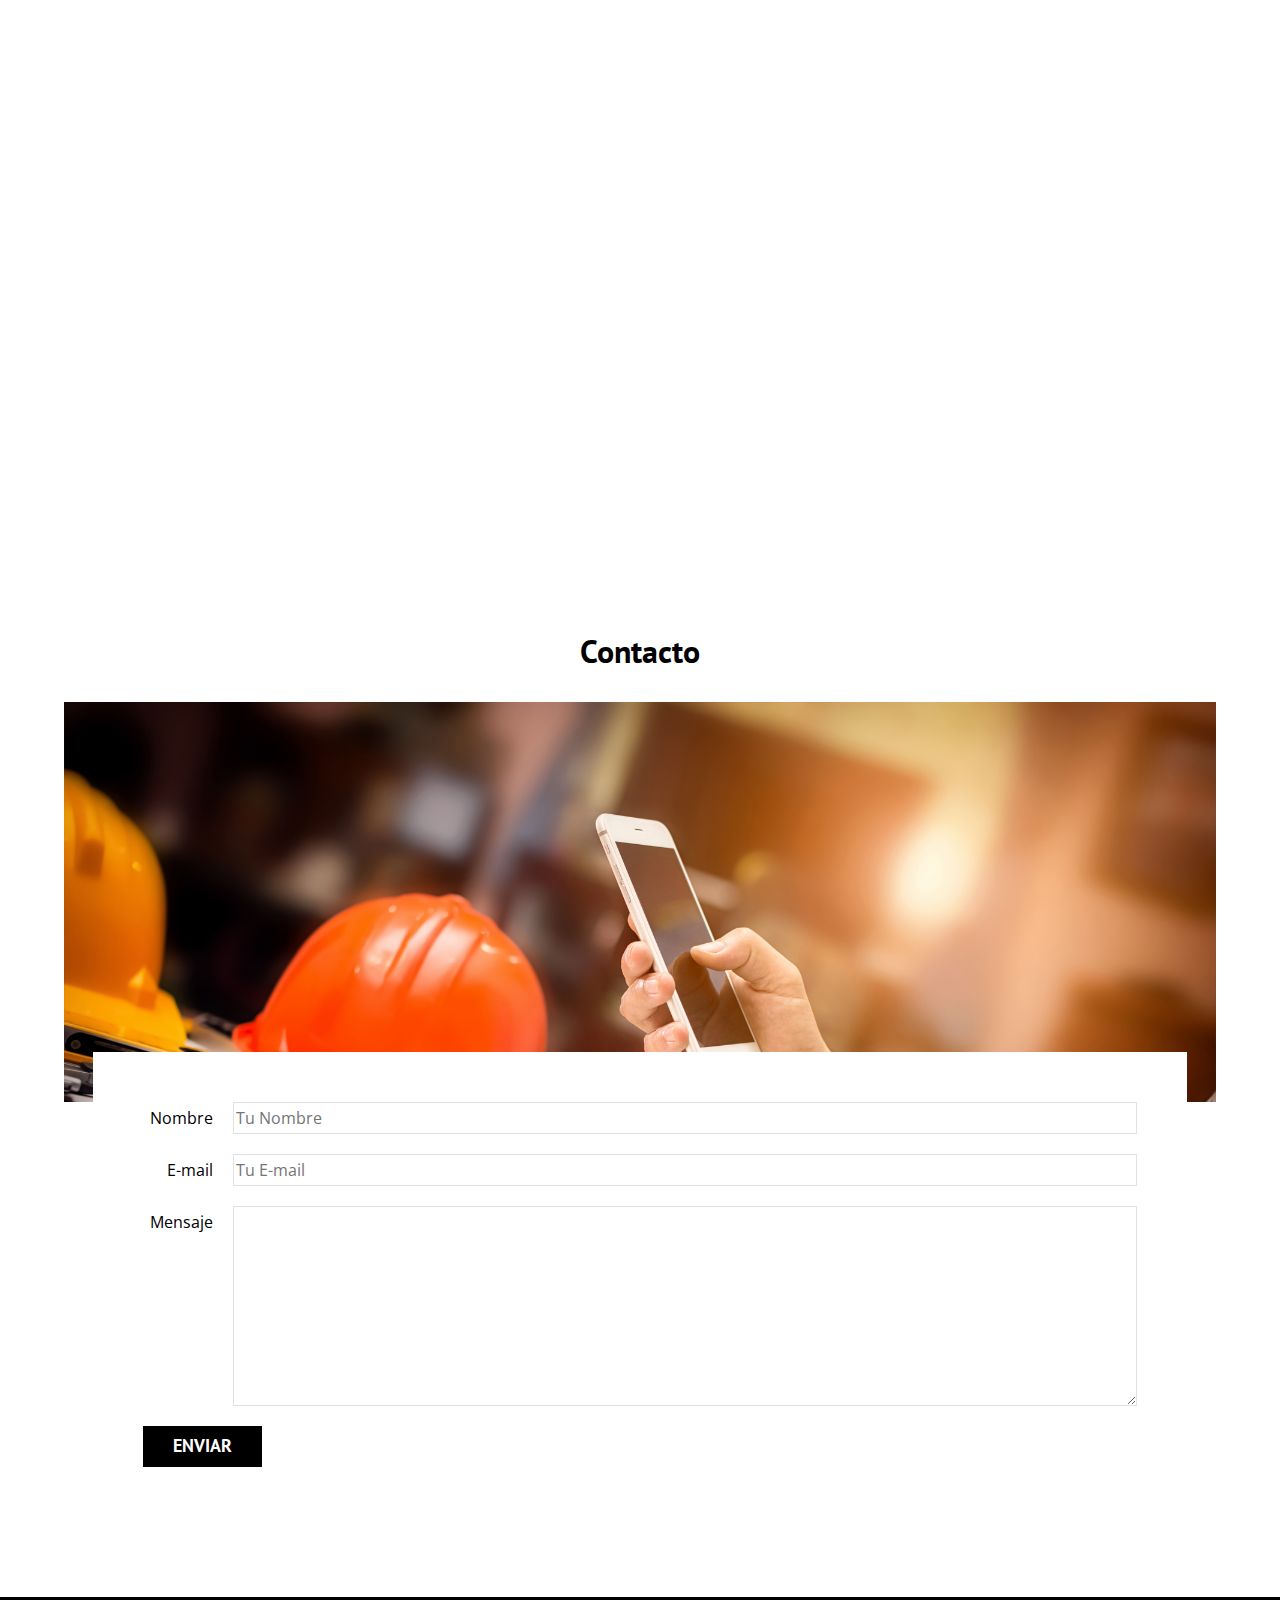
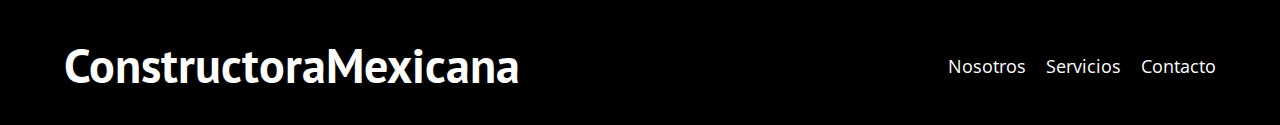
==== contacto.html @ a120f01c "Add files via upload" ====
<!DOCTYPE html>
<html lang="es">
	<head>
		<meta charset="UTF-8">
		<meta name="viewport" content="width=device-width, initial-scale=1.0">
		<title>Constructora Mexicana</title>

				<!-- Preload -->
				<link rel="preload" href="css/normalize.css" as="style">
				<link rel="stylesheet" href="css/normalize.css">
		
				<link rel="preload" href="css/styles.css" as="style">
				<link rel="stylesheet" href="css/styles.css">
		
				<link rel="preload" href="https://fonts.googleapis.com/css2?family=Open+Sans&family=PT+Sans:wght@400;700&display=swap" crossorigin="crossorigin" as="font">
				<link rel="preconnect" href="https://fonts.gstatic.com">
				<link href="https://fonts.googleapis.com/css2?family=Open+Sans&family=PT+Sans:wght@400;700&display=swap" rel="stylesheet">
	</head>
	<body>
		<header class="header">
			<div class="contenedor">
				<div class="barra">
					<a class="logo" href="index.html">
						<h1 class="logo__nombre no-margin centrar-texto"><span class="logo__bold">ConstructoraMexicana</span></h1>
					</a>

					<nav class="navegacion">
						<a href="nosotros.html" class="navegacion__enlace">Nosotros</a>
						<a href="servicios.html" class="navegacion__enlace">Servicios</a>
						<a href="contacto.html" class="navegacion__enlace">Contacto</a>
					</nav>
				</div>
			</div>
			<div class="header__texto">
				<h2 class="no-margin">Constructora Mexicana</h2>
				<p class="aux-margin">Somos <span>Constructora Mexicana</span>, una empresa dedicada a la realización de proyectos de construcción de alta calidad y eficiencia. Contamos con más de 20 años de experiencia en el sector, ofreciendo soluciones integrales a las necesidades de nuestros clientes.</p>
			</div>
		</header>

		<main class="contenedor">
			<h3 class="centrar-texto">Contacto</h3>

			<div class="contacto-bg"></div>
			<form class="formulario">
				<div class="campo">
					<label class="campo__label" for="nombre">Nombre</label>
					<input class="campo__field" type="text" placeholder="Tu Nombre" id="nombre">
				</div>
				<div class="campo">
					<label class="campo__label" for="email">E-mail</label>
					<input class="campo__field" type="email" placeholder="Tu E-mail" id="email">
				</div>
				<div class="campo">
					<label class="campo__label" for="mensaje">Mensaje</label>
					<textarea class="campo__field campo__field--textarea" id="mensaje"></textarea>
				</div>

				<div class="campo">
					<input type="submit" value="Enviar" class="boton boton--primario">
				</div>
			</form>
		</main>

		<footer class="footer">
			<div class="contenedor">
				<div class="barra">
					<a class="logo" href="index.html">
						<h1 class="logo__nombre no-margin centrar-texto"><span class="logo__bold">ConstructoraMexicana</span></h1>
					</a>

					<nav class="navegacion">
						<a href="nosotros.html" class="navegacion__enlace">Nosotros</a>
						<a href="servicios.html" class="navegacion__enlace">Servicios</a>
						<a href="contacto.html" class="navegacion__enlace">Contacto</a>
					</nav>
				</div>
			</div>
		</footer>

	</body>
</html>
---- css/styles.css ----
:root 
{
    --fuenteHeading: 'PT Sans', sans-serif;
    --fuenteParrafos: 'Open Sans', sans-serif;

    --primario: #f85717;
    --gris: #e1e1e1;
    --blanco: #ffffff;
    --negro: #000000;
}
html 
{
    box-sizing: border-box;
    font-size: 62.5%; /* 1 rem = 10px */    
}

*, *:before, *:after 
{
    box-sizing: inherit;
}

body 
{
    font-family: var(--fuenteParrafos);
    font-size: 1.6rem;
    line-height: 2;
}

/** Globales **/
.contenedor 
{
    width: min(90%, 120rem);
    margin: 0 auto;
}

a 
{
    text-decoration: none;
}

h1, h2, h3, h4 
{
    font-family: var(--fuenteHeading);
    line-height: 1.2;
}

h1 
{
    font-size: 4.8rem;
}

h2 
{
    font-size: 4rem;
}

h3 
{
    font-size: 3.2rem;
}

h4 
{
    font-size: 2.8rem;
}

img 
{
    max-width: 100%;
}

/** Utilidades **/
.no-margin 
{
    margin: 0;
}

.no-padding 
{
    padding: 0;
}

.centrar-texto 
{
    text-align: center;
}

.aux-margin
{
    margin-left: 0;
    margin-right: 0;
}

@media (min-width: 768px) 
{
    .aux-margin
    {
        margin-left: 30rem;
        margin-right: 30rem;
    }

}



/** Header **/
.webp .header 
{
    background-image: url(../img/header.webp);
}

.no-webp .header 
{
    background-image: url(../img/header.jpg);
}

.header 
{
    height: 60rem;
    background-size: cover;
    background-repeat: no-repeat;
    background-position: center center;
}

.header__texto 
{
   text-align: center;
   color: var(--blanco);
   margin-top: 5rem;
}

@media (min-width: 768px) 
{
    .header__texto 
	{
        margin-top: 15rem;
    }
}

.barra 
{
    padding-top: 4rem;
}

@media (min-width: 768px) 
{
    .barra 
	{
        display: flex;
        justify-content: space-between;
        align-items: center;
    }
}

.logo 
{
    color: var(--blanco);
    
}

.logo__nombre 
{
    font-weight: 400;
}

.logo__bold 
{
    font-weight: 700;
}

@media (min-width: 768px) 
{
    .navegacion 
	{
        display: flex;
        gap: 2rem;
    }
}

.navegacion__enlace 
{
    display: block;
    text-align: center;
    font-size: 1.8rem;
    color: var(--blanco);
}

@media (min-width: 768px) 
{
    .contenido-principal 
	{
        display: grid;
        grid-template-columns: 2fr 1fr;
        column-gap: 4rem;
    }
}

.entrada 
{
    border-bottom: 1px solid var(--gris);
    margin-bottom: 2rem;
}

.entrada:last-of-type 
{
    border: none;
    margin-bottom: 0;
}

.boton 
{
    display: block;
    font-family: var(--fuenteHeading);
    color: var(--blanco);
    text-align: center;
    padding: 1rem 3rem;
    font-size: 1.8rem;
    text-transform: uppercase;
    font-weight: 700;
    margin-bottom: 2rem;
    border: none;
}

@media (min-width: 768px) 
{
    .boton 
	{
        display: inline-block;

    }
}

.boton:hover 
{
    cursor: pointer;
}

.boton--primario 
{
    background-color: var(--negro);
}

.boton--secundario 
{
    background-color: var(--primario);
}

.cursos 
{
    list-style: none;
}

.widget-curso 
{
    border-bottom: 1px solid var(--gris);
    margin-bottom: 2rem;
}

.widget-curso:last-of-type 
{
    border: none;
    margin-bottom: 0;
}

.widget-curso__label 
{
    font-family: var(--fuenteHeading);
    font-weight: bold;
}

.widget-curso__info 
{
    font-weight: normal;
}

.widget-curso__label, .widget-curso__info 
{
    font-size: 2rem;
}

.footer 
{
    background-color: var(--negro);
    padding-bottom: 3rem;
    margin-top: 4rem;
}

/** Nosotros **/
@media (min-width: 768px) 
{
    .sobre-nosotros 
	{
        display: grid;
        grid-template-columns: repeat(2, 1fr);
        column-gap: 2rem;
    }
}

/** Servicios **/
.curso 
{
    padding: 3rem 0;
    border-bottom: 1px solid var(--gris);
}
@media (min-width: 768px) 
{
    .curso 
	{
        display: grid;
        grid-template-columns: 1fr 2fr;
        column-gap: 2rem;
    }
}

.curso:last-of-type 
{
   border: none;
}

.curso__label 
{
    font-family: var(--fuenteHeading);
    font-weight: bold;
}

.curso__info 
{
    font-weight: normal;
}

.curso__label, .curso__info 
{
    font-size: 2rem;
}

/** Contacto **/
.contacto-bg 
{
    background-image: url(../img/contacto.jpg);
    height: 40rem;
    background-size: cover;
    background-repeat: no-repeat;
}

.formulario 
{
    background-color: var(--blanco);
    margin: -5rem auto 0 auto;
    width: 95%;
    padding: 5rem;
}

.campo 
{
    display: flex;
    margin-bottom: 2rem;
}

.campo__label 
{
    flex: 0 0 9rem;
    text-align: right;
    padding-right: 2rem;
}

.campo__field 
{
    flex: 1;
    border: 1px solid var(--gris);
}

.campo__field--textarea 
{
    height: 20rem;
}
---- css/styles.css ----
:root 
{
    --fuenteHeading: 'PT Sans', sans-serif;
    --fuenteParrafos: 'Open Sans', sans-serif;

    --primario: #f85717;
    --gris: #e1e1e1;
    --blanco: #ffffff;
    --negro: #000000;
}
html 
{
    box-sizing: border-box;
    font-size: 62.5%; /* 1 rem = 10px */    
}

*, *:before, *:after 
{
    box-sizing: inherit;
}

body 
{
    font-family: var(--fuenteParrafos);
    font-size: 1.6rem;
    line-height: 2;
}

/** Globales **/
.contenedor 
{
    width: min(90%, 120rem);
    margin: 0 auto;
}

a 
{
    text-decoration: none;
}

h1, h2, h3, h4 
{
    font-family: var(--fuenteHeading);
    line-height: 1.2;
}

h1 
{
    font-size: 4.8rem;
}

h2 
{
    font-size: 4rem;
}

h3 
{
    font-size: 3.2rem;
}

h4 
{
    font-size: 2.8rem;
}

img 
{
    max-width: 100%;
}

/** Utilidades **/
.no-margin 
{
    margin: 0;
}

.no-padding 
{
    padding: 0;
}

.centrar-texto 
{
    text-align: center;
}

.aux-margin
{
    margin-left: 0;
    margin-right: 0;
}

@media (min-width: 768px) 
{
    .aux-margin
    {
        margin-left: 30rem;
        margin-right: 30rem;
    }

}



/** Header **/
.webp .header 
{
    background-image: url(../img/header.webp);
}

.no-webp .header 
{
    background-image: url(../img/header.jpg);
}

.header 
{
    height: 60rem;
    background-size: cover;
    background-repeat: no-repeat;
    background-position: center center;
}

.header__texto 
{
   text-align: center;
   color: var(--blanco);
   margin-top: 5rem;
}

@media (min-width: 768px) 
{
    .header__texto 
	{
        margin-top: 15rem;
    }
}

.barra 
{
    padding-top: 4rem;
}

@media (min-width: 768px) 
{
    .barra 
	{
        display: flex;
        justify-content: space-between;
        align-items: center;
    }
}

.logo 
{
    color: var(--blanco);
    
}

.logo__nombre 
{
    font-weight: 400;
}

.logo__bold 
{
    font-weight: 700;
}

@media (min-width: 768px) 
{
    .navegacion 
	{
        display: flex;
        gap: 2rem;
    }
}

.navegacion__enlace 
{
    display: block;
    text-align: center;
    font-size: 1.8rem;
    color: var(--blanco);
}

@media (min-width: 768px) 
{
    .contenido-principal 
	{
        display: grid;
        grid-template-columns: 2fr 1fr;
        column-gap: 4rem;
    }
}

.entrada 
{
    border-bottom: 1px solid var(--gris);
    margin-bottom: 2rem;
}

.entrada:last-of-type 
{
    border: none;
    margin-bottom: 0;
}

.boton 
{
    display: block;
    font-family: var(--fuenteHeading);
    color: var(--blanco);
    text-align: center;
    padding: 1rem 3rem;
    font-size: 1.8rem;
    text-transform: uppercase;
    font-weight: 700;
    margin-bottom: 2rem;
    border: none;
}

@media (min-width: 768px) 
{
    .boton 
	{
        display: inline-block;

    }
}

.boton:hover 
{
    cursor: pointer;
}

.boton--primario 
{
    background-color: var(--negro);
}

.boton--secundario 
{
    background-color: var(--primario);
}

.cursos 
{
    list-style: none;
}

.widget-curso 
{
    border-bottom: 1px solid var(--gris);
    margin-bottom: 2rem;
}

.widget-curso:last-of-type 
{
    border: none;
    margin-bottom: 0;
}

.widget-curso__label 
{
    font-family: var(--fuenteHeading);
    font-weight: bold;
}

.widget-curso__info 
{
    font-weight: normal;
}

.widget-curso__label, .widget-curso__info 
{
    font-size: 2rem;
}

.footer 
{
    background-color: var(--negro);
    padding-bottom: 3rem;
    margin-top: 4rem;
}

/** Nosotros **/
@media (min-width: 768px) 
{
    .sobre-nosotros 
	{
        display: grid;
        grid-template-columns: repeat(2, 1fr);
        column-gap: 2rem;
    }
}

/** Servicios **/
.curso 
{
    padding: 3rem 0;
    border-bottom: 1px solid var(--gris);
}
@media (min-width: 768px) 
{
    .curso 
	{
        display: grid;
        grid-template-columns: 1fr 2fr;
        column-gap: 2rem;
    }
}

.curso:last-of-type 
{
   border: none;
}

.curso__label 
{
    font-family: var(--fuenteHeading);
    font-weight: bold;
}

.curso__info 
{
    font-weight: normal;
}

.curso__label, .curso__info 
{
    font-size: 2rem;
}

/** Contacto **/
.contacto-bg 
{
    background-image: url(../img/contacto.jpg);
    height: 40rem;
    background-size: cover;
    background-repeat: no-repeat;
}

.formulario 
{
    background-color: var(--blanco);
    margin: -5rem auto 0 auto;
    width: 95%;
    padding: 5rem;
}

.campo 
{
    display: flex;
    margin-bottom: 2rem;
}

.campo__label 
{
    flex: 0 0 9rem;
    text-align: right;
    padding-right: 2rem;
}

.campo__field 
{
    flex: 1;
    border: 1px solid var(--gris);
}

.campo__field--textarea 
{
    height: 20rem;
}
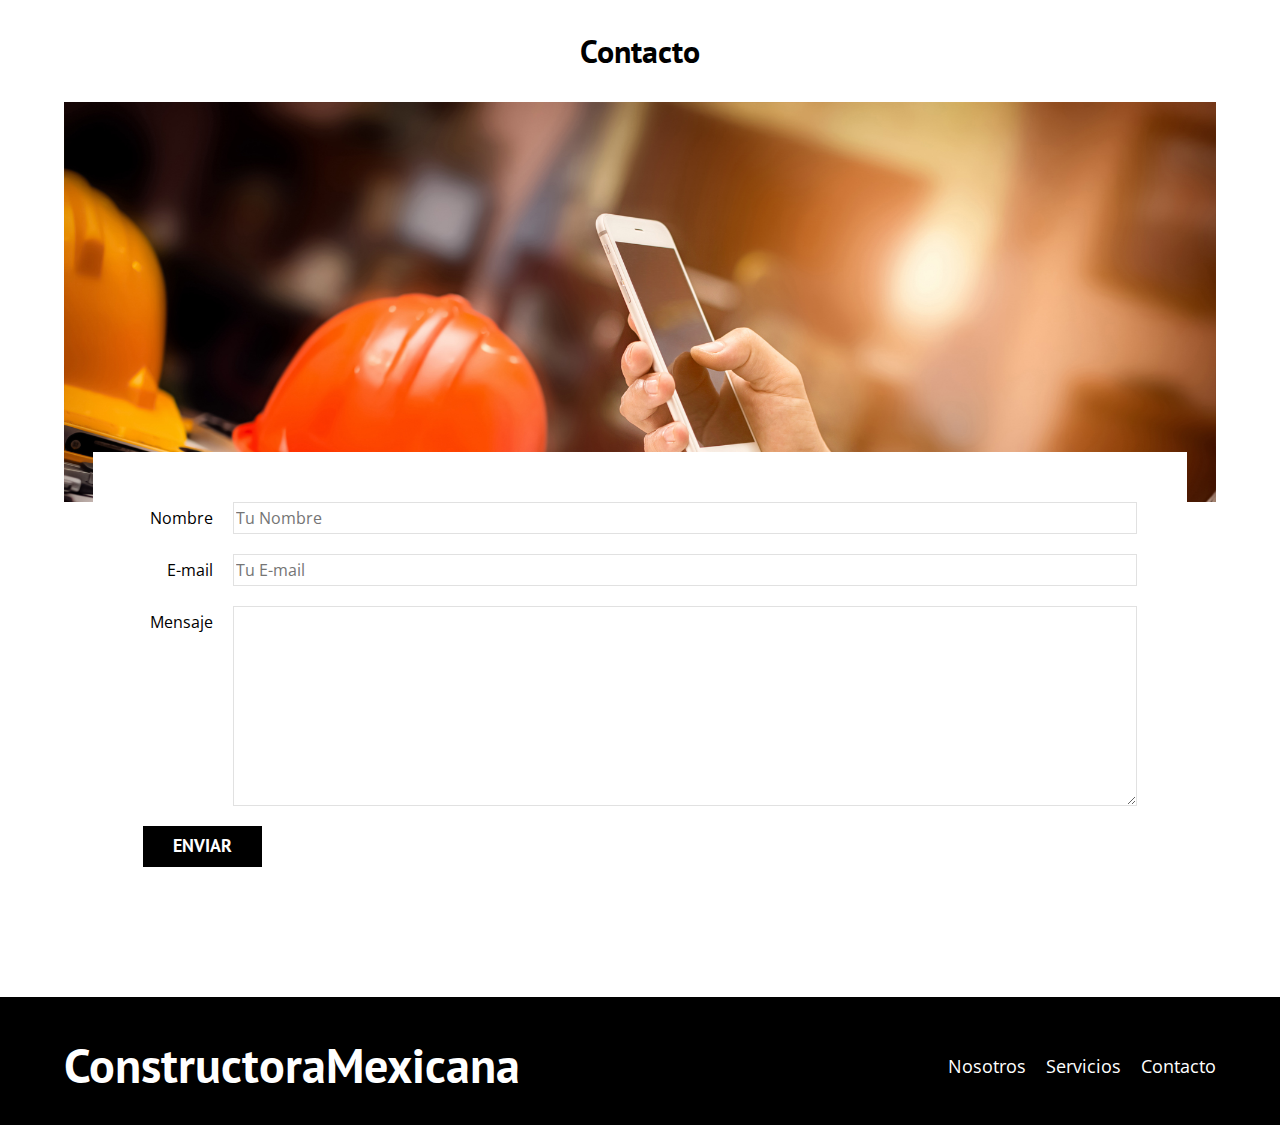
==== commit 7b227cf7: "Update contacto.html" ====
--- a/contacto.html
+++ b/contacto.html
@@ -17,25 +17,7 @@
 				<link href="https://fonts.googleapis.com/css2?family=Open+Sans&family=PT+Sans:wght@400;700&display=swap" rel="stylesheet">
 	</head>
 	<body>
-		<header class="header">
-			<div class="contenedor">
-				<div class="barra">
-					<a class="logo" href="index.html">
-						<h1 class="logo__nombre no-margin centrar-texto"><span class="logo__bold">ConstructoraMexicana</span></h1>
-					</a>
-
-					<nav class="navegacion">
-						<a href="nosotros.html" class="navegacion__enlace">Nosotros</a>
-						<a href="servicios.html" class="navegacion__enlace">Servicios</a>
-						<a href="contacto.html" class="navegacion__enlace">Contacto</a>
-					</nav>
-				</div>
-			</div>
-			<div class="header__texto">
-				<h2 class="no-margin">Constructora Mexicana</h2>
-				<p class="aux-margin">Somos <span>Constructora Mexicana</span>, una empresa dedicada a la realización de proyectos de construcción de alta calidad y eficiencia. Contamos con más de 20 años de experiencia en el sector, ofreciendo soluciones integrales a las necesidades de nuestros clientes.</p>
-			</div>
-		</header>
+		
 
 		<main class="contenedor">
 			<h3 class="centrar-texto">Contacto</h3>
@@ -78,4 +60,4 @@
 		</footer>
 
 	</body>
-</html>+</html>
--- a/css/styles.css
+++ b/css/styles.css
@@ -137,6 +137,7 @@
     }
 }
 
+
 .barra 
 {
     padding-top: 4rem;
@@ -185,6 +186,7 @@
     color: var(--blanco);
 }
 
+/**
 @media (min-width: 768px) 
 {
     .contenido-principal 
@@ -194,6 +196,7 @@
         column-gap: 4rem;
     }
 }
+**/
 
 .entrada 
 {
@@ -372,4 +375,4 @@
 .campo__field--textarea 
 {
     height: 20rem;
-}+}
--- a/css/styles.css
+++ b/css/styles.css
@@ -137,6 +137,7 @@
     }
 }
 
+
 .barra 
 {
     padding-top: 4rem;
@@ -185,6 +186,7 @@
     color: var(--blanco);
 }
 
+/**
 @media (min-width: 768px) 
 {
     .contenido-principal 
@@ -194,6 +196,7 @@
         column-gap: 4rem;
     }
 }
+**/
 
 .entrada 
 {
@@ -372,4 +375,4 @@
 .campo__field--textarea 
 {
     height: 20rem;
-}+}
